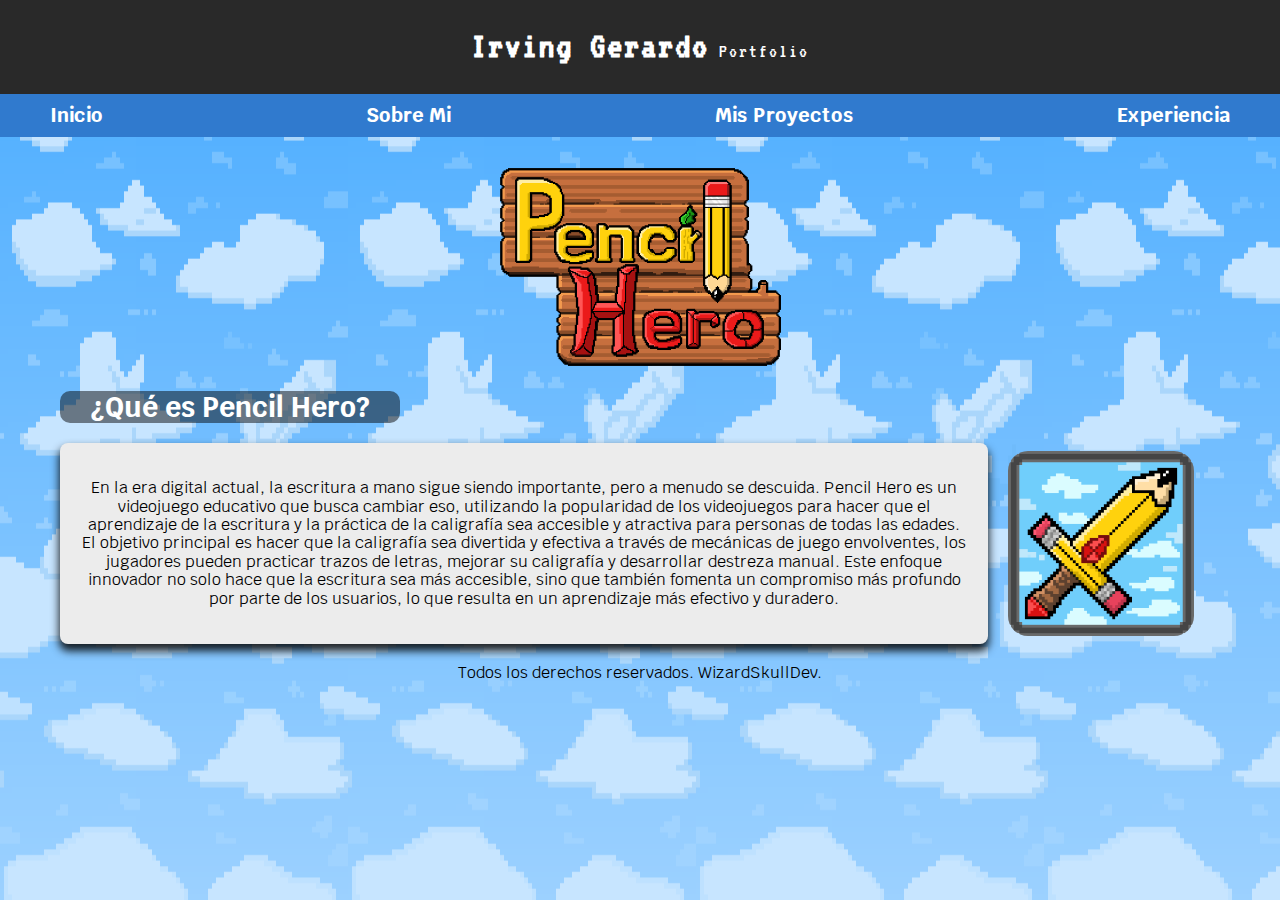
==== PencilHero.html @ fbec5e21 "muchas más caracteristicas agregadas" ====
<!DOCTYPE html><!-- que html estamos usando, en este caso es la ultima version-->
<html lang="es"><!-- lenguaje-->
<head>
    <meta charset="UTF-8"><!-- es el encoding del texto-->
    <meta name="viewport" content="width=device-width, initial-scale=1.0"><!-- información del navegador -->
    <title>WizardSkullDev</title><!-- aparece en la pestaña del navegador, es bastante util para el SEO -->

    <link rel="icon" href="images/Wizard icon.ico">
    <link rel="preload" href="css/normalize.css" as="style">
    <link rel="stylesheet" href="css/normalize.css">

<!--<link rel="preload" href="css/SobreMi-style.css" as="style">
    <link rel="stylesheet" href="css/SobreMi-style.css"> -->

    <link rel="preload" href="css/styles.css" as="style">
    <link rel="stylesheet" href="css/styles.css">

    <link rel="preconnect" href="https://fonts.googleapis.com">
    <link rel="preconnect" href="https://fonts.gstatic.com" crossorigin>
    <link href="https://fonts.googleapis.com/css2?family=Krub:wght@400;700&family=VT323&display=swap" rel="stylesheet">
    
</head>

<body class="pencilBackground">
    <header>
        <h1 class="titulo">Irving Gerardo<span> Portfolio</span></h1>
    </header>

    <div class="nav-bg">
        <nav class="navegacion_principal contenedor">
            <a href="index.html">Inicio</a>
            <a href="sobremi.html">Sobre Mi</a>
            <a onclick="window.location.href='sobremi.html#proyectos'">Mis Proyectos</a>
            <a href="#">Experiencia</a>
        </nav>
    </div>

    <main>     


        <!--Sobre Mi-->
        <section class="seccion-pencil">

            <img class="projectlogo" src="images/Pencil_Hero_Title.png" alt="pencil hero logo">

            <div class="section_title-pencil">
                <h2> ¿Qué es Pencil Hero? </h2>
            </div>
            
            <div class="two_columns">
                <div class="contenedor boxstyle">
                    <p>
                        En la era digital actual, la escritura a mano sigue siendo importante, pero a menudo se descuida. Pencil Hero es un videojuego educativo que busca cambiar eso, utilizando la popularidad de los videojuegos para hacer que el aprendizaje de la escritura y la práctica de la caligrafía sea accesible y atractiva para personas de todas las edades. El objetivo principal es hacer que la caligrafía sea divertida y efectiva a través de mecánicas de juego envolventes, los jugadores pueden practicar trazos de letras, mejorar su caligrafía y desarrollar destreza manual. Este enfoque innovador no solo hace que la escritura sea más accesible, sino que también fomenta un compromiso más profundo por parte de los usuarios, lo que resulta en un aprendizaje más efectivo y duradero.
                    </p>
                </div>
                <img src="images/Icon.png">

            </div>
            
        </section>
    </main>  

    <footer class="footer">
        <p>Todos los derechos reservados. WizardSkullDev.</p>
    </footer>
    
</body>
</html>
---- css/SobreMi-style.css ----
:root{ /*sirve para guardar "variables" como paletas de colores o medidas*/
    --negro: hsl(0, 0%, 16%);
    --negroclaro: hsl(0, 0%, 37%);
    --azulgervi: rgb(48, 122, 206);
    --blanco: #FFFFFF;
    --amarillo:  rgb(235, 177, 53);
    --naranja: rgb(241, 171, 39);
    --krub: "Krub", sans-serif;
    --pixelart_font: "VT323", monospace;
}
*, *:before, *:after {/*Boxmodel pt.2*/
    box-sizing: inherit;
}

.krub-bold {
    font-family: "Krub", sans-serif;
    font-weight: 700;
    font-style: normal;
}
.krub-regular {
    font-family: "Krub", sans-serif;
    font-weight: 400;
    font-style: normal;
}
.vt323-regular {
    font-family: "VT323", monospace;
    font-weight: 400;
    font-style: normal;
}

h1{
    font-size: 4rem;
    font-family: var(--pixelart_font);
    font-weight: nor;
}

h2 {
    font-family: "Krub", sans-serif;
    font-weight: 700;
    font-style: normal;
    font-size: 4rem;
    margin-bottom: 1.5rem;
}
.hero{
    width: 30rem;
    text-align: center;
    margin: 0 auto;
}
p{
    font-family: "Krub", sans-serif;
    font-weight: 400;
    font-style: normal;
}

html{
    font-size: 62.5%;/*esta medida en especifico sirve para usar rems más facilmente con respecto a pixeles*/
    box-sizing: border-box; /* box model, nos evita el problema de sumar paddings y margins*/
    background-color: var(--negro);
    color: #FFFFFF;
}

.linea {
    display: flex;
    flex-direction: column;
    align-items: center;

}
.linea p {
    margin-top: 2rem;
    font-size: 1.8rem;
    width: 30rem;
    margin-left: 0rem;
    text-align: justify;
}
.imagen {
    width: 30rem;
    height: 30rem;
    border-radius: 3rem;
}

@media (min-width: 728px) {
    .linea {
        display: flex;
        flex-direction: row;
        justify-content: left;
        margin-left: 2rem;
        align-items: flex-start;   
    }
    .linea p {
        width: 38rem;
        margin-top: 0rem;
        font-size: 1.8rem;
        margin-left: 2rem;
    }
    .hero{
        text-align: left;
        margin-left: 8rem;
        width: 100%;
    }
}
---- css/SobreMi-style.css ----
:root{ /*sirve para guardar "variables" como paletas de colores o medidas*/
    --negro: hsl(0, 0%, 16%);
    --negroclaro: hsl(0, 0%, 37%);
    --azulgervi: rgb(48, 122, 206);
    --blanco: #FFFFFF;
    --amarillo:  rgb(235, 177, 53);
    --naranja: rgb(241, 171, 39);
    --krub: "Krub", sans-serif;
    --pixelart_font: "VT323", monospace;
}
*, *:before, *:after {/*Boxmodel pt.2*/
    box-sizing: inherit;
}

.krub-bold {
    font-family: "Krub", sans-serif;
    font-weight: 700;
    font-style: normal;
}
.krub-regular {
    font-family: "Krub", sans-serif;
    font-weight: 400;
    font-style: normal;
}
.vt323-regular {
    font-family: "VT323", monospace;
    font-weight: 400;
    font-style: normal;
}

h1{
    font-size: 4rem;
    font-family: var(--pixelart_font);
    font-weight: nor;
}

h2 {
    font-family: "Krub", sans-serif;
    font-weight: 700;
    font-style: normal;
    font-size: 4rem;
    margin-bottom: 1.5rem;
}
.hero{
    width: 30rem;
    text-align: center;
    margin: 0 auto;
}
p{
    font-family: "Krub", sans-serif;
    font-weight: 400;
    font-style: normal;
}

html{
    font-size: 62.5%;/*esta medida en especifico sirve para usar rems más facilmente con respecto a pixeles*/
    box-sizing: border-box; /* box model, nos evita el problema de sumar paddings y margins*/
    background-color: var(--negro);
    color: #FFFFFF;
}

.linea {
    display: flex;
    flex-direction: column;
    align-items: center;

}
.linea p {
    margin-top: 2rem;
    font-size: 1.8rem;
    width: 30rem;
    margin-left: 0rem;
    text-align: justify;
}
.imagen {
    width: 30rem;
    height: 30rem;
    border-radius: 3rem;
}

@media (min-width: 728px) {
    .linea {
        display: flex;
        flex-direction: row;
        justify-content: left;
        margin-left: 2rem;
        align-items: flex-start;   
    }
    .linea p {
        width: 38rem;
        margin-top: 0rem;
        font-size: 1.8rem;
        margin-left: 2rem;
    }
    .hero{
        text-align: left;
        margin-left: 8rem;
        width: 100%;
    }
}
---- css/styles.css ----
:root{ /*sirve para guardar "variables" como paletas de colores o medidas*/
    --negro: hsl(0, 0%, 16%);
    --negroclaro: hsl(0, 0%, 37%);
    --azulgervi: rgb(48, 122, 206);
    --blanco: #FFFFFF;
    --amarillo:  rgb(235, 177, 53);
    --naranja: rgb(241, 171, 39);
}

/* Fuentes */
.krub-bold {
    font-family: "Krub", sans-serif;
    font-weight: 700;
    font-style: normal;
}
.krub-regular {
    font-family: "Krub", sans-serif;
    font-weight: 400;
    font-style: normal;
}
.vt323-regular {
    font-family: "VT323", monospace;
    font-weight: 400;
    font-style: normal;
}

/* Globales */
html{
    font-size: 62.5%;/*esta medida en especifico sirve para usar rems más facilmente con respecto a pixeles*/
    box-sizing: border-box; /* box model, nos evita el problema de sumar paddings y margins*/
    /*scroll-snap-type: y mandatory;*/
}

/*### Scroll Snap ###
    .servicios, .navegacion_principal{
        scroll-snap-align: center;
        scroll-snap-stop: always;
    }*/

*, *:before, *:after {/*Boxmodel pt.2*/
    box-sizing: inherit;
}

body{
    font-size: 16px; /*1rem = 10px*/
    font-family: "Krub", sans-serif;
    /*background-image: linear-gradient(to bottom, var(--negro) 40%, var(--negroclaro) 100%);/*aplicar un gradiente de color*/
    background: var(--negro);
    background-repeat: no-repeat;
    background-size: cover;
}

.pencilBackground {
    margin: 0;
    background-image: url(../images/pencilback.png) ;
    background-repeat: repeat-x;
    background-size:348px 100%;
    background-attachment: fixed;
}

.contenedor {
    max-width: 120rem;
    margin: 0 auto;/*centra el elemento*/
}

/* design systems */
/* tipografía */
h1 {
    font-size: 3.8rem;
}
h2 {
    font-size: 2.8rem;
    margin-top: 0;
    margin-bottom: 0px;
}
h3 {
    font-size: 1.8rem;
}
h1,h2,h3 {
    text-align: center;
}

a:hover{
    cursor: pointer;
}

header{
    background-color: var(--negro);
    padding: 2.5rem;
}
header h1{
    margin: 0;
}

.boxstyle { /*<main>*/
    background-color: #ececec;
    /*sombra*/
    -webkit-box-shadow: 0px 6px 8px 1px rgba(0,0,0,0.85);
    -moz-box-shadow: 0px 6px 8px 1px rgba(0,0,0,0.85);
    box-shadow: 0px 6px 8px 1px rgba(0,0,0,0.85);
    /*borde redondeado*/
    border-radius: .8rem;
    /*Box Model*/
    padding: 2rem;
    margin-bottom: 2rem;
}

/* Titulos */
.titulo {
    font-family: "VT323", monospace;
    font-weight: bold;
    letter-spacing: .2rem;
    color: #FFFFFF;
}

.titulo span {
    font-size: 2rem;
    font-weight: normal;
    text-align: justify;
}

.boton {
    background-color: var(--azulgervi);
    color: var(--blanco);
    padding: 1rem 3rem;
    margin-top: 1rem;
    font-size: 2rem;
    text-decoration: none;
    text-transform: uppercase;
    font-weight: bold;
    border-radius: .5rem;
    width: 90%;
    text-align: center;
    border: none;
}
@media (min-width: 768px) {/*Media Queries "mq" (mientras la pantalla no sea menor) */
    .boton {
        width: auto;
    }
    
}
.boton:hover{
    background-color: var(--amarillo);
    color: var(--negro);
    cursor: pointer;
}
/*Utilidades*/
.w-sm-100{
    width: 100%;
}
@media (min-width: 768px) {
    .w-sm-100 {
        width: auto;
    }
}
.alinear-derecha{
    justify-content: flex-end;
}
.flex{
    display: flex;
}

/* Navegación */
.nav-bg{
    background-color: var(--azulgervi);
    margin-bottom: 3rem;
}

.navegacion_principal{
    display: flex; /*Activación del flex*/
    flex-direction: column;/*los elementos hijos los ordena en columnas*/
    align-items: center;/*mueve al centro los elementos*/
}
@media (min-width: 768px) {
    .navegacion_principal{
        flex-direction: row;/*cambia el orden de los elementos a filas*/
        justify-content: space-between;/*alinea los elementos verticalmente*/
    }
}

.navegacion_principal a {
    padding: 1rem;
    color: var(--blanco);/*aplicación de las variables del root:*/
    text-decoration: none;/*quita el subrayado de los enlaces*/
    font-size: 2rem;
    font-weight: 700;/*negritas*/
}

.navegacion_principal a:hover{/*cuando el cursor está encima del elemento*/
    background-color: var(--amarillo);
    color: var(--negro);
}

/* HERO */
.hero {
    background-image: url(../images/forest.png); /** el "../" indica regresar al directorio anterior **/
    background-repeat: no-repeat;/*evita que se repita la imagen de fondo*/
    background-size: cover;/*hace que la imagen cubra todo el espacio*/
    height: 450px;
    position: relative;/*posición como objeto padre para que el objeto hijo tenga una pos. absoluta*/
    margin-bottom: 2rem;
}

.welcome {
    max-width: 90rem;
}
.welcome a{
    text-decoration: none;
    color: blue;
    font-weight: bold;
}

.contenido-hero {
    position: absolute;/*permite que se modifique la posicion del elemento de forma absoluta con respecto al espacio padre*/
    background-color: rgba(0, 0, 0, 0.438);/**anterior forma de hacerlo**/
    background-color: rgb(0 0 0 / 48%); /** nueva forma mas corta de transparencias **/
    width: 100%;
    height: 100%;

    display: flex;/**vv permite centrar tanto vertical como horizontalmente elementos vv**/
    flex-direction: column;
    align-items: center;
    justify-content: center;/*Alineación vertical*/
}

.contenido-hero h2, /**seleccionar dos elementos dentro de un elemento con cierta etiqueta**/
.contenido-hero p {
    color: var(--blanco);
}

.contenido-hero h2{
    font-size: 6rem;
    text-align: left;
}

.contenido-hero .ubicacion{
    padding: 1px;
    display: flex;
    align-items: center;
}

/*Servicios*/
.servicio {
    display: flex;
    flex-direction: column;
    align-items: center;
}
.servicio h3 {
    color: var(--azulgervi);
    font-weight: bold;
}
.servicio p {
    line-height: 2;/*Interlineado*/
    text-align: center;
    margin-bottom: 1rem;
}

.servicio .iconos {
    height: 10rem;
    width: 10rem;
    background-color: var(--amarillo);
    border-radius: 30%; /*crea un circulo*/
    display: flex;
    justify-content: center;
    align-items: center;
}
@media (min-width: 768px) {
    .servicios {
        display: grid;/*activar el grid*/
        grid-template-columns: 33.3% 33.3% 33.3%;
        grid-template-columns: 1fr 1fr 1fr;/*manera simplificada donde 1fr es una fraccion del 100%*/
        grid-template-columns: repeat(4, 1fr);/*aun más simplificado donde se repite 3 veces "1fr"*/
        column-gap: 1rem;/*crear separacion entre los elementos*/ 
        
    } 
    .servicio p{
        text-align: left;
    }
}
/*Contacto*/
.redes {
    display: grid;/*activar el grid*/
    grid-template-columns: repeat(4, 1fr);/*aun más simplificado donde se repite 3 veces "1fr"*/
    column-gap: 1rem;/*crear separacion entre los elementos*/ 
        
}
.red{
    display: flex;
    justify-content: center;
    align-items: center;
}
.linkstyle {
    text-decoration: none;
    color: var(--azulgervi);
    text-align: center;
}
.red p {
    margin:0;
    font-weight: bold;
}

.footer {
    text-align: center;
}

/*########### SOBRE MÍ ###########*/
.seccion {
    max-width: 100rem;
    margin: 0 auto;/*centra el elemento*/
}
.seccion h2{
    color: var(--blanco);
    font-family: "Krub", sans-serif;
    font-weight: bold;
    font-size: 4rem;
    margin-top: 4rem;
    margin-bottom: 1.5rem;
    text-align: left;
}
.linea {
    display: flex;
    flex-direction: column;
    align-items: center;
}
.linea-centrada {
    display: flex;
    flex-direction: row;/*cambia el orden de los elementos a filas*/
    justify-content:space-evenly;/*alinea los elementos verticalmente*/
}
.linea-centrada_elemento{
    text-align: center;
}
.linea-centrada_elemento img{
    height: 5rem;
}

.linea p {
    margin-top: 2rem;
    font-size: 1.8rem;
    max-width: 70rem;
    margin-left: 0rem;
    text-align: justify;
}
.linea_imagen {
    /*width: 30rem;*/
    height: 30rem;
    border-radius: 3rem;
}

/*Cuando el ancho de la pantalla es mallor a 728 px*/
@media (min-width: 728px) {
    .linea {
        display: flex;
        flex-direction: row;
        justify-content: left;
        align-items: flex-start;   
    }
    .linea p {
        max-width: 80rem;
        margin-top: 0rem;
        font-size: 1.8rem;
        margin-left: 2rem;
    }
    .threecolumns{
        display: grid;
        grid-template-columns: repeat(3, 1fr);
        justify-content: center;
    }

}
.column p{
    text-align: center;
}

.linea_imagen-PencilHero {
    height: 20rem;
}

/*########## PENCIL HERO #############*/

.two_columns {
    display: grid;
    grid-template-columns: 80% 20%;
    column-gap: 2rem;
    margin: 2rem;
}
.two_columns img{
    border-radius: 2rem;
    max-width: 80%;
    margin: auto 0;
}
.two_columns .boxstyle {
    margin-bottom: 0;
}

.seccion-pencil {
    max-width: 120rem;
    margin: 0 auto;/*centra el elemento*/
    text-align: center;
}

.section_title-pencil {
    background-color: rgb(0 0 0 / 48%);
    border-radius: 1rem;
    width: 34rem;
    color: white;
    margin-left: 2rem;
}

.section_title-pencil h2{
    text-align: center;
    margin-bottom: 1rem;
}

.projectlogo {
    height: 20rem;
    margin-bottom: 2rem;
}



/*
.servicio .iconos svg{
    scale: 2;
}*/
/*###manera larga pero facil de hacer un grid ###
    grid-template-columns: 300px 300px;
    grid-template-rows: 200px 800px;
    
#### manera corta de hacer el grid ###
    grid: 200px 800px / 300px 300px;*/
---- css/styles.css ----
:root{ /*sirve para guardar "variables" como paletas de colores o medidas*/
    --negro: hsl(0, 0%, 16%);
    --negroclaro: hsl(0, 0%, 37%);
    --azulgervi: rgb(48, 122, 206);
    --blanco: #FFFFFF;
    --amarillo:  rgb(235, 177, 53);
    --naranja: rgb(241, 171, 39);
}

/* Fuentes */
.krub-bold {
    font-family: "Krub", sans-serif;
    font-weight: 700;
    font-style: normal;
}
.krub-regular {
    font-family: "Krub", sans-serif;
    font-weight: 400;
    font-style: normal;
}
.vt323-regular {
    font-family: "VT323", monospace;
    font-weight: 400;
    font-style: normal;
}

/* Globales */
html{
    font-size: 62.5%;/*esta medida en especifico sirve para usar rems más facilmente con respecto a pixeles*/
    box-sizing: border-box; /* box model, nos evita el problema de sumar paddings y margins*/
    /*scroll-snap-type: y mandatory;*/
}

/*### Scroll Snap ###
    .servicios, .navegacion_principal{
        scroll-snap-align: center;
        scroll-snap-stop: always;
    }*/

*, *:before, *:after {/*Boxmodel pt.2*/
    box-sizing: inherit;
}

body{
    font-size: 16px; /*1rem = 10px*/
    font-family: "Krub", sans-serif;
    /*background-image: linear-gradient(to bottom, var(--negro) 40%, var(--negroclaro) 100%);/*aplicar un gradiente de color*/
    background: var(--negro);
    background-repeat: no-repeat;
    background-size: cover;
}

.pencilBackground {
    margin: 0;
    background-image: url(../images/pencilback.png) ;
    background-repeat: repeat-x;
    background-size:348px 100%;
    background-attachment: fixed;
}

.contenedor {
    max-width: 120rem;
    margin: 0 auto;/*centra el elemento*/
}

/* design systems */
/* tipografía */
h1 {
    font-size: 3.8rem;
}
h2 {
    font-size: 2.8rem;
    margin-top: 0;
    margin-bottom: 0px;
}
h3 {
    font-size: 1.8rem;
}
h1,h2,h3 {
    text-align: center;
}

a:hover{
    cursor: pointer;
}

header{
    background-color: var(--negro);
    padding: 2.5rem;
}
header h1{
    margin: 0;
}

.boxstyle { /*<main>*/
    background-color: #ececec;
    /*sombra*/
    -webkit-box-shadow: 0px 6px 8px 1px rgba(0,0,0,0.85);
    -moz-box-shadow: 0px 6px 8px 1px rgba(0,0,0,0.85);
    box-shadow: 0px 6px 8px 1px rgba(0,0,0,0.85);
    /*borde redondeado*/
    border-radius: .8rem;
    /*Box Model*/
    padding: 2rem;
    margin-bottom: 2rem;
}

/* Titulos */
.titulo {
    font-family: "VT323", monospace;
    font-weight: bold;
    letter-spacing: .2rem;
    color: #FFFFFF;
}

.titulo span {
    font-size: 2rem;
    font-weight: normal;
    text-align: justify;
}

.boton {
    background-color: var(--azulgervi);
    color: var(--blanco);
    padding: 1rem 3rem;
    margin-top: 1rem;
    font-size: 2rem;
    text-decoration: none;
    text-transform: uppercase;
    font-weight: bold;
    border-radius: .5rem;
    width: 90%;
    text-align: center;
    border: none;
}
@media (min-width: 768px) {/*Media Queries "mq" (mientras la pantalla no sea menor) */
    .boton {
        width: auto;
    }
    
}
.boton:hover{
    background-color: var(--amarillo);
    color: var(--negro);
    cursor: pointer;
}
/*Utilidades*/
.w-sm-100{
    width: 100%;
}
@media (min-width: 768px) {
    .w-sm-100 {
        width: auto;
    }
}
.alinear-derecha{
    justify-content: flex-end;
}
.flex{
    display: flex;
}

/* Navegación */
.nav-bg{
    background-color: var(--azulgervi);
    margin-bottom: 3rem;
}

.navegacion_principal{
    display: flex; /*Activación del flex*/
    flex-direction: column;/*los elementos hijos los ordena en columnas*/
    align-items: center;/*mueve al centro los elementos*/
}
@media (min-width: 768px) {
    .navegacion_principal{
        flex-direction: row;/*cambia el orden de los elementos a filas*/
        justify-content: space-between;/*alinea los elementos verticalmente*/
    }
}

.navegacion_principal a {
    padding: 1rem;
    color: var(--blanco);/*aplicación de las variables del root:*/
    text-decoration: none;/*quita el subrayado de los enlaces*/
    font-size: 2rem;
    font-weight: 700;/*negritas*/
}

.navegacion_principal a:hover{/*cuando el cursor está encima del elemento*/
    background-color: var(--amarillo);
    color: var(--negro);
}

/* HERO */
.hero {
    background-image: url(../images/forest.png); /** el "../" indica regresar al directorio anterior **/
    background-repeat: no-repeat;/*evita que se repita la imagen de fondo*/
    background-size: cover;/*hace que la imagen cubra todo el espacio*/
    height: 450px;
    position: relative;/*posición como objeto padre para que el objeto hijo tenga una pos. absoluta*/
    margin-bottom: 2rem;
}

.welcome {
    max-width: 90rem;
}
.welcome a{
    text-decoration: none;
    color: blue;
    font-weight: bold;
}

.contenido-hero {
    position: absolute;/*permite que se modifique la posicion del elemento de forma absoluta con respecto al espacio padre*/
    background-color: rgba(0, 0, 0, 0.438);/**anterior forma de hacerlo**/
    background-color: rgb(0 0 0 / 48%); /** nueva forma mas corta de transparencias **/
    width: 100%;
    height: 100%;

    display: flex;/**vv permite centrar tanto vertical como horizontalmente elementos vv**/
    flex-direction: column;
    align-items: center;
    justify-content: center;/*Alineación vertical*/
}

.contenido-hero h2, /**seleccionar dos elementos dentro de un elemento con cierta etiqueta**/
.contenido-hero p {
    color: var(--blanco);
}

.contenido-hero h2{
    font-size: 6rem;
    text-align: left;
}

.contenido-hero .ubicacion{
    padding: 1px;
    display: flex;
    align-items: center;
}

/*Servicios*/
.servicio {
    display: flex;
    flex-direction: column;
    align-items: center;
}
.servicio h3 {
    color: var(--azulgervi);
    font-weight: bold;
}
.servicio p {
    line-height: 2;/*Interlineado*/
    text-align: center;
    margin-bottom: 1rem;
}

.servicio .iconos {
    height: 10rem;
    width: 10rem;
    background-color: var(--amarillo);
    border-radius: 30%; /*crea un circulo*/
    display: flex;
    justify-content: center;
    align-items: center;
}
@media (min-width: 768px) {
    .servicios {
        display: grid;/*activar el grid*/
        grid-template-columns: 33.3% 33.3% 33.3%;
        grid-template-columns: 1fr 1fr 1fr;/*manera simplificada donde 1fr es una fraccion del 100%*/
        grid-template-columns: repeat(4, 1fr);/*aun más simplificado donde se repite 3 veces "1fr"*/
        column-gap: 1rem;/*crear separacion entre los elementos*/ 
        
    } 
    .servicio p{
        text-align: left;
    }
}
/*Contacto*/
.redes {
    display: grid;/*activar el grid*/
    grid-template-columns: repeat(4, 1fr);/*aun más simplificado donde se repite 3 veces "1fr"*/
    column-gap: 1rem;/*crear separacion entre los elementos*/ 
        
}
.red{
    display: flex;
    justify-content: center;
    align-items: center;
}
.linkstyle {
    text-decoration: none;
    color: var(--azulgervi);
    text-align: center;
}
.red p {
    margin:0;
    font-weight: bold;
}

.footer {
    text-align: center;
}

/*########### SOBRE MÍ ###########*/
.seccion {
    max-width: 100rem;
    margin: 0 auto;/*centra el elemento*/
}
.seccion h2{
    color: var(--blanco);
    font-family: "Krub", sans-serif;
    font-weight: bold;
    font-size: 4rem;
    margin-top: 4rem;
    margin-bottom: 1.5rem;
    text-align: left;
}
.linea {
    display: flex;
    flex-direction: column;
    align-items: center;
}
.linea-centrada {
    display: flex;
    flex-direction: row;/*cambia el orden de los elementos a filas*/
    justify-content:space-evenly;/*alinea los elementos verticalmente*/
}
.linea-centrada_elemento{
    text-align: center;
}
.linea-centrada_elemento img{
    height: 5rem;
}

.linea p {
    margin-top: 2rem;
    font-size: 1.8rem;
    max-width: 70rem;
    margin-left: 0rem;
    text-align: justify;
}
.linea_imagen {
    /*width: 30rem;*/
    height: 30rem;
    border-radius: 3rem;
}

/*Cuando el ancho de la pantalla es mallor a 728 px*/
@media (min-width: 728px) {
    .linea {
        display: flex;
        flex-direction: row;
        justify-content: left;
        align-items: flex-start;   
    }
    .linea p {
        max-width: 80rem;
        margin-top: 0rem;
        font-size: 1.8rem;
        margin-left: 2rem;
    }
    .threecolumns{
        display: grid;
        grid-template-columns: repeat(3, 1fr);
        justify-content: center;
    }

}
.column p{
    text-align: center;
}

.linea_imagen-PencilHero {
    height: 20rem;
}

/*########## PENCIL HERO #############*/

.two_columns {
    display: grid;
    grid-template-columns: 80% 20%;
    column-gap: 2rem;
    margin: 2rem;
}
.two_columns img{
    border-radius: 2rem;
    max-width: 80%;
    margin: auto 0;
}
.two_columns .boxstyle {
    margin-bottom: 0;
}

.seccion-pencil {
    max-width: 120rem;
    margin: 0 auto;/*centra el elemento*/
    text-align: center;
}

.section_title-pencil {
    background-color: rgb(0 0 0 / 48%);
    border-radius: 1rem;
    width: 34rem;
    color: white;
    margin-left: 2rem;
}

.section_title-pencil h2{
    text-align: center;
    margin-bottom: 1rem;
}

.projectlogo {
    height: 20rem;
    margin-bottom: 2rem;
}



/*
.servicio .iconos svg{
    scale: 2;
}*/
/*###manera larga pero facil de hacer un grid ###
    grid-template-columns: 300px 300px;
    grid-template-rows: 200px 800px;
    
#### manera corta de hacer el grid ###
    grid: 200px 800px / 300px 300px;*/
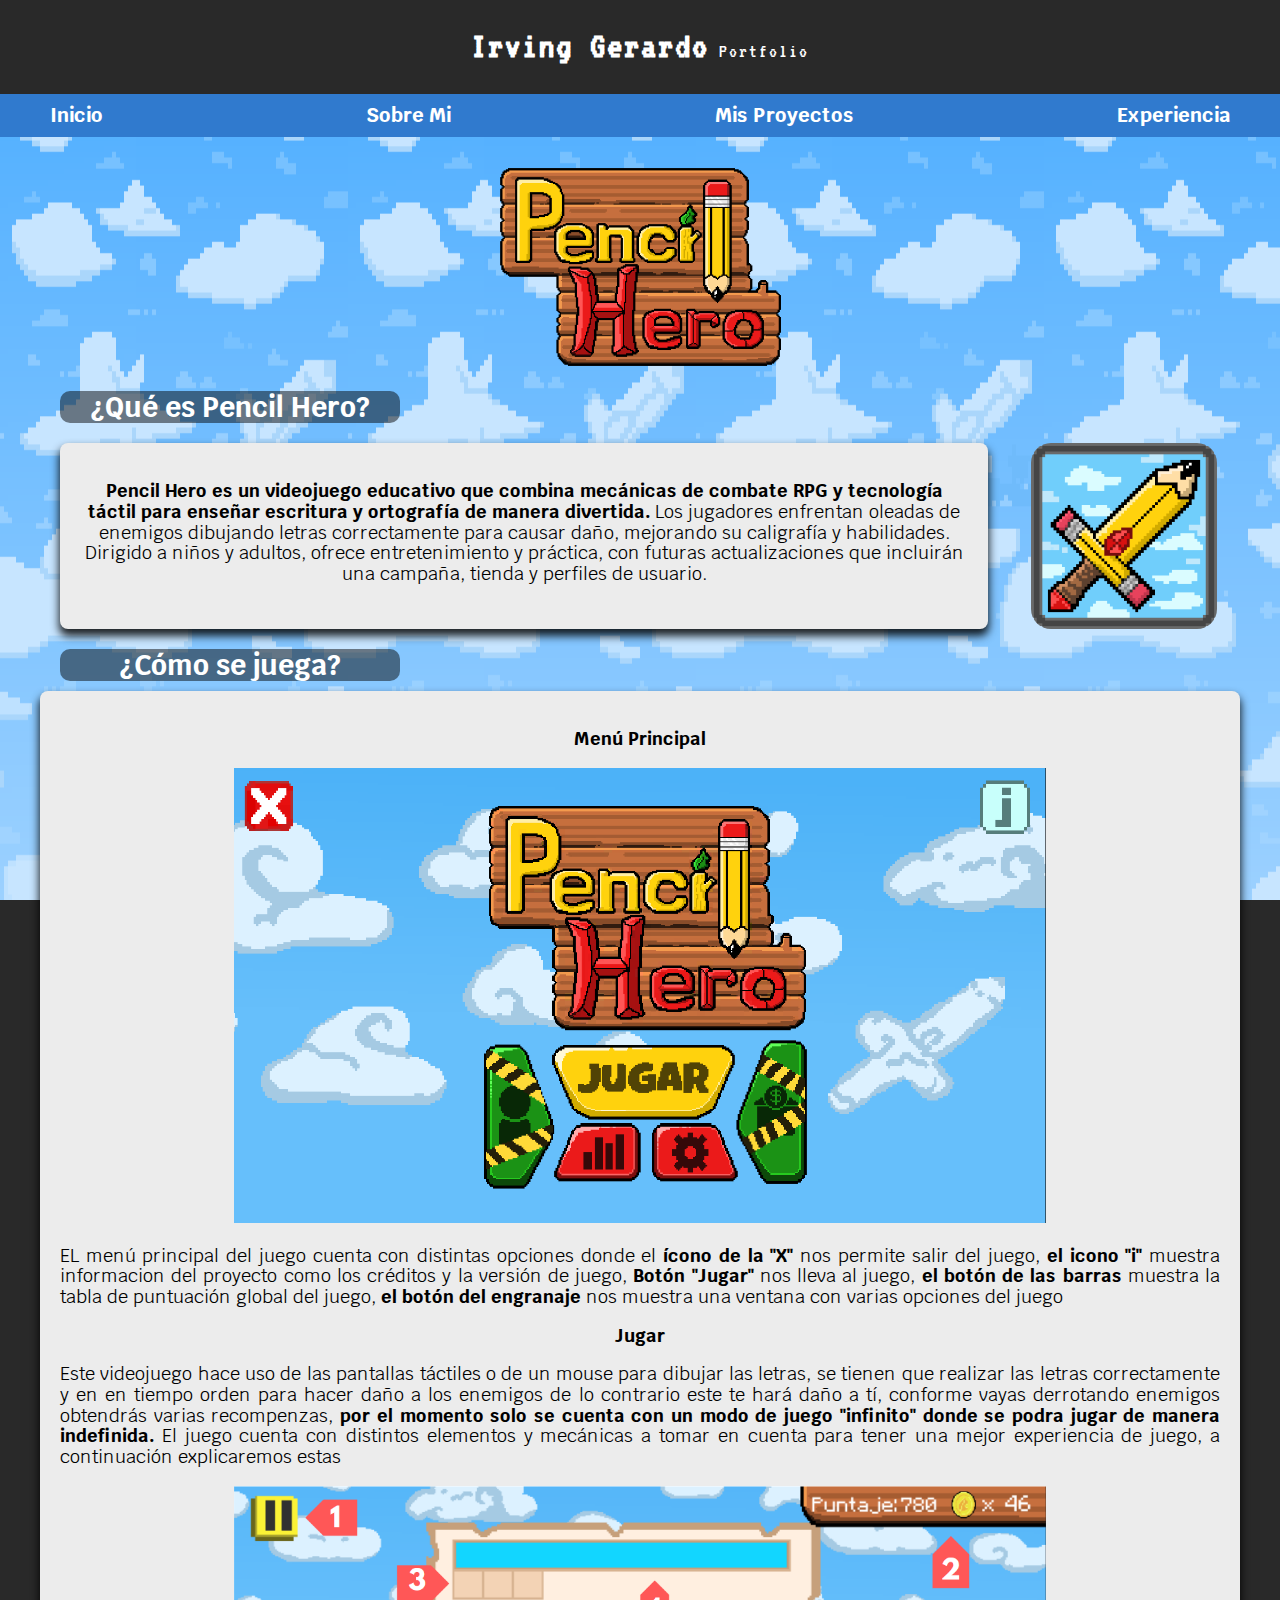
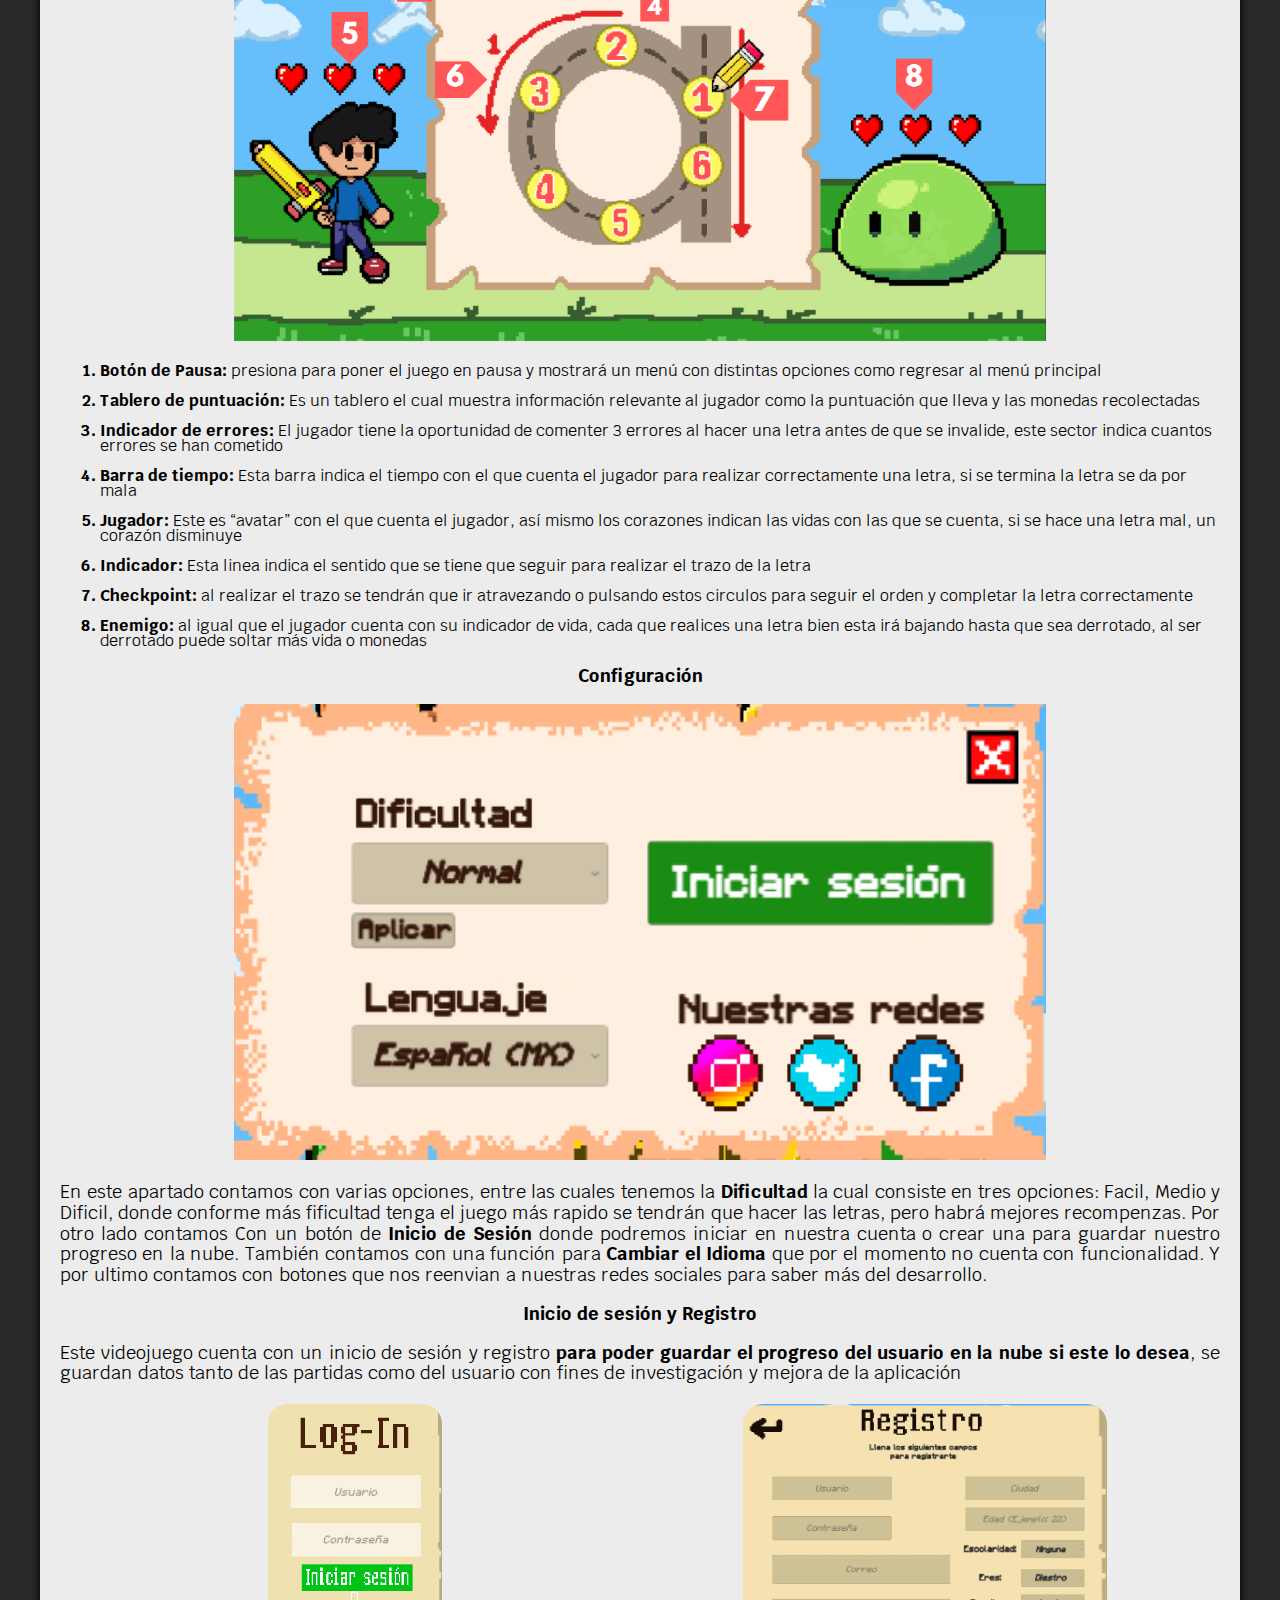
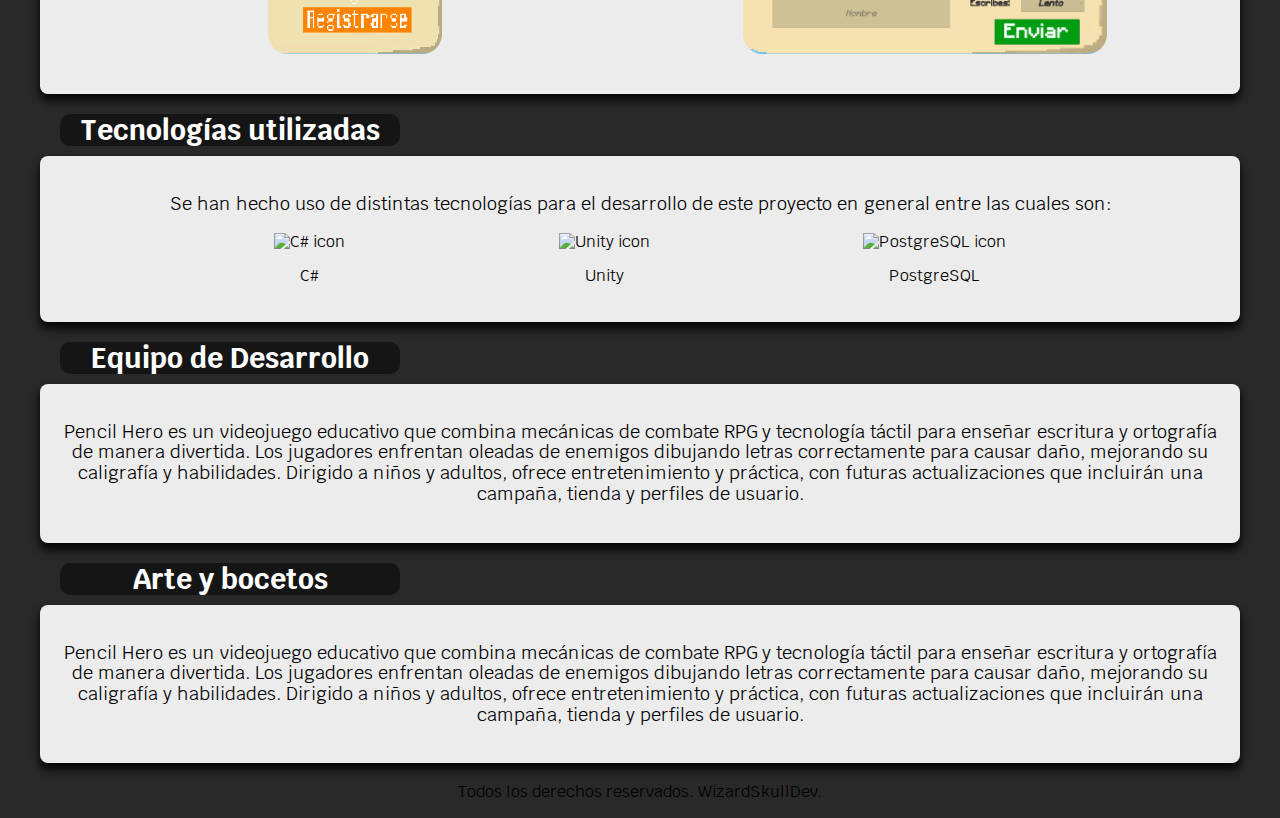
==== commit a0d2e5ab: "Varios cambios" ====
--- a/PencilHero.html
+++ b/PencilHero.html
@@ -47,15 +47,122 @@
                 <h2> ¿Qué es Pencil Hero? </h2>
             </div>
             
-            <div class="two_columns">
+            <div class="two_columns c80-20">
                 <div class="contenedor boxstyle">
-                    <p>
-                        En la era digital actual, la escritura a mano sigue siendo importante, pero a menudo se descuida. Pencil Hero es un videojuego educativo que busca cambiar eso, utilizando la popularidad de los videojuegos para hacer que el aprendizaje de la escritura y la práctica de la caligrafía sea accesible y atractiva para personas de todas las edades. El objetivo principal es hacer que la caligrafía sea divertida y efectiva a través de mecánicas de juego envolventes, los jugadores pueden practicar trazos de letras, mejorar su caligrafía y desarrollar destreza manual. Este enfoque innovador no solo hace que la escritura sea más accesible, sino que también fomenta un compromiso más profundo por parte de los usuarios, lo que resulta en un aprendizaje más efectivo y duradero.
+                    <p style="font-size: 1.8rem;">
+                        <b>Pencil Hero es un videojuego educativo que combina mecánicas de combate RPG y tecnología táctil para enseñar escritura y ortografía de manera divertida.</b> Los jugadores enfrentan oleadas de enemigos dibujando letras correctamente para causar daño, mejorando su caligrafía y habilidades. Dirigido a niños y adultos, ofrece entretenimiento y práctica, con futuras actualizaciones que incluirán una campaña, tienda y perfiles de usuario.
                     </p>
                 </div>
                 <img src="images/Icon.png">
+            </div>
+
+            <div class="section_title-pencil">
+                <h2> ¿Cómo se juega? </h2>
+            </div>
+            <div class="contenedor boxstyle">
+                <h3>Menú Principal</h3>
+                <img class="Screenshot" src="images/PencilHero/MainMenu.png" alt="Screenshot Menú Principal">
+                <p class="parrafo-justified">
+                    EL menú principal del juego cuenta con distintas opciones donde el <b>ícono de la "X"</b> nos permite salir del juego, <b>el icono "i"</b> muestra informacion del proyecto como los créditos y la versión de juego, <b>Botón "Jugar"</b> nos lleva al juego, <b>el botón de las barras</b> muestra la tabla de puntuación global del juego, <b>el botón del engranaje</b> nos muestra una ventana con varias opciones del juego
+                </p>
+
+                <h3>Jugar</h3>
+                <p class="parrafo-justified">
+                    Este videojuego hace uso de las pantallas táctiles o de un mouse para dibujar las letras, se tienen que realizar las letras correctamente y en en tiempo orden para hacer daño a los enemigos de lo contrario este te hará daño a tí, conforme vayas derrotando enemigos obtendrás varias recompenzas, <b>por el momento solo se cuenta con un modo de juego "infinito" donde se podra jugar de manera indefinida.</b> El juego cuenta con distintos elementos y mecánicas a tomar en cuenta para tener una mejor experiencia de juego, a continuación explicaremos estas
+                </p>
+                <img class="Screenshot" src="images/PencilHero/Gameplay objects.png" alt="Gameplay del juego">
+                <div class="lista">
+                    <ol >
+                        <li><b>Botón de Pausa:</b> presiona para poner el juego en pausa y mostrará un menú con distintas opciones como regresar al menú principal</li>
+                        <li><b>Tablero de puntuación:</b> Es un tablero el cual muestra información relevante al jugador como la puntuación que lleva y las monedas recolectadas</li>
+                        <li><b>Indicador de errores:</b> El jugador tiene la oportunidad de comenter 3 errores al hacer una letra antes de que se invalide, este sector indica cuantos errores se han cometido</li>
+                        <li><b>Barra de tiempo:</b> Esta barra indica el tiempo con el que cuenta el jugador para realizar correctamente una letra, si se termina la letra se da por mala</li>
+                        <li><b>Jugador:</b> Este es “avatar” con el que cuenta el jugador, así mismo los corazones indican las vidas con las que se cuenta, si se hace una letra mal, un corazón disminuye</li>
+                        <li><b>Indicador:</b> Esta linea indica el sentido que se tiene que seguir para realizar el trazo de la letra</li>
+                        <li><b>Checkpoint:</b> al realizar el trazo se tendrán que ir atravezando o pulsando estos circulos para seguir el orden y completar la letra correctamente</li>
+                        <li><b>Enemigo:</b> al igual que el jugador cuenta con su indicador de vida, cada que realices una letra bien esta irá bajando hasta que sea derrotado, al ser derrotado puede soltar más vida o monedas</li>
+                    </ol>
+                </div>
+
+                <h3>Configuración</h3>
+                <img class="Screenshot" src="images/PencilHero/configuration.png" alt="Configuración">
+                <p class="parrafo-justified">
+                    En este apartado contamos con varias opciones, entre las cuales tenemos la <b>Dificultad</b> la cual consiste en tres opciones: Facil, Medio y Dificil, donde conforme más fificultad tenga el juego más rapido se tendrán que hacer las letras, pero habrá mejores recompenzas. Por otro lado contamos Con un botón de <b>Inicio de Sesión</b> donde podremos iniciar en nuestra cuenta o crear una para guardar nuestro progreso en la nube. También contamos con una función para <b>Cambiar el Idioma</b> que por el momento no cuenta con funcionalidad. Y por ultimo contamos con botones que nos reenvian a nuestras redes sociales para saber más del desarrollo.
+                </p>
+                <h3>Inicio de sesión y Registro</h3>
+                <p class="parrafo-justified">
+                    Este videojuego cuenta con un inicio de sesión y registro<b> para poder guardar el progreso del usuario en la nube si este lo desea</b>, se guardan datos tanto de las partidas como del usuario con fines de investigación y mejora de la aplicación
+                </p>
+                <div class="two_columns c50-50">
+                    <img class="login-register" src="images/PencilHero/Log-In.png" alt="inicio de sesión">
+                    <img class="login-register" src="images/PencilHero/Register.png" alt="Registro">
+                    
+                </div>
 
             </div>
+
+        <!--<section>
+            <div class="section_title-pencil">
+                <h2> ¿Cómo se Desarrolló? </h2>
+            </div>
+            <div class="contenedor boxstyle">
+                <p style="font-size: 1.8rem;">
+                    Pencil Hero es un videojuego educativo que combina mecánicas de combate RPG y tecnología táctil para enseñar escritura y ortografía de manera divertida. Los jugadores enfrentan oleadas de enemigos dibujando letras correctamente para causar daño, mejorando su caligrafía y habilidades. Dirigido a niños y adultos, ofrece entretenimiento y práctica, con futuras actualizaciones que incluirán una campaña, tienda y perfiles de usuario.
+                </p>
+            </div>
+        </section>-->
+
+        <section>
+            <div class="section_title-pencil">
+                <h2> Tecnologías utilizadas </h2>
+            </div>
+            <div class="contenedor boxstyle">
+                <p style="font-size: 1.8rem;">
+                    Se han hecho uso de distintas tecnologías para el desarrollo de este proyecto en general entre las cuales son:
+                </p>
+                <div class="linea-centrada">
+                        <div class="linea-centrada_elemento">
+                            <img src="https://static-00.iconduck.com/assets.00/c-sharp-c-icon-1822x2048-wuf3ijab.png" alt="C# icon">
+                            <p>C#</p>
+                        </div>
+
+                        <div class="linea-centrada_elemento">
+                            <img src="https://cdn-icons-png.freepik.com/512/5969/5969346.png" alt="Unity icon">
+                            <p>Unity</p>
+                        </div>
+
+                        <div class="linea-centrada_elemento">
+                            <img src="https://static-00.iconduck.com/assets.00/postgresql-icon-1987x2048-v2fkmdaw.png" alt="PostgreSQL icon">
+                            <p>PostgreSQL</p>
+                        </div>
+
+                </div>
+            </div>
+        </section>
+
+        <section>
+            <div class="section_title-pencil">
+                <h2> Equipo de Desarrollo </h2>
+            </div>
+            <div class="contenedor boxstyle">
+                <p style="font-size: 1.8rem;">
+                    Pencil Hero es un videojuego educativo que combina mecánicas de combate RPG y tecnología táctil para enseñar escritura y ortografía de manera divertida. Los jugadores enfrentan oleadas de enemigos dibujando letras correctamente para causar daño, mejorando su caligrafía y habilidades. Dirigido a niños y adultos, ofrece entretenimiento y práctica, con futuras actualizaciones que incluirán una campaña, tienda y perfiles de usuario.
+                </p>
+            </div>
+        </section>
+
+
+        <section>
+            <div class="section_title-pencil">
+                <h2> Arte y bocetos </h2>
+            </div>
+            <div class="contenedor boxstyle">
+                <p style="font-size: 1.8rem;">
+                    Pencil Hero es un videojuego educativo que combina mecánicas de combate RPG y tecnología táctil para enseñar escritura y ortografía de manera divertida. Los jugadores enfrentan oleadas de enemigos dibujando letras correctamente para causar daño, mejorando su caligrafía y habilidades. Dirigido a niños y adultos, ofrece entretenimiento y práctica, con futuras actualizaciones que incluirán una campaña, tienda y perfiles de usuario.
+                </p>
+            </div>
+        </section>
+
             
         </section>
     </main>  
--- a/css/styles.css
+++ b/css/styles.css
@@ -163,7 +163,6 @@
 /* Navegación */
 .nav-bg{
     background-color: var(--azulgervi);
-    margin-bottom: 3rem;
 }
 
 .navegacion_principal{
@@ -380,10 +379,22 @@
 
 .two_columns {
     display: grid;
-    grid-template-columns: 80% 20%;
     column-gap: 2rem;
     margin: 2rem;
-}
+    justify-items: center;
+}
+.c80-20{
+    grid-template-columns: 80% 20%;
+}
+.c50-50{
+    grid-template-columns: 1fr 1fr;
+}
+.login-register{
+    max-height:25rem;
+    margin: auto 0;
+    justify-content: center;
+}
+
 .two_columns img{
     border-radius: 2rem;
     max-width: 80%;
@@ -413,10 +424,31 @@
 }
 
 .projectlogo {
+    margin-top: 3rem;
     height: 20rem;
     margin-bottom: 2rem;
 }
 
+
+.Screenshot{
+    width: 70%;
+}
+.parrafo-justified{
+    font-size: 1.8rem;
+    text-align: justify;
+}
+.lista{
+    text-align: left;
+    line-height: 3rem;
+}
+.lista ol li {
+    margin-bottom: 1.5rem;
+    line-height: 1.5rem;
+}
+
+.lista ol li::marker {
+    font-weight:bold;
+}
 
 
 /*
--- a/css/styles.css
+++ b/css/styles.css
@@ -163,7 +163,6 @@
 /* Navegación */
 .nav-bg{
     background-color: var(--azulgervi);
-    margin-bottom: 3rem;
 }
 
 .navegacion_principal{
@@ -380,10 +379,22 @@
 
 .two_columns {
     display: grid;
-    grid-template-columns: 80% 20%;
     column-gap: 2rem;
     margin: 2rem;
-}
+    justify-items: center;
+}
+.c80-20{
+    grid-template-columns: 80% 20%;
+}
+.c50-50{
+    grid-template-columns: 1fr 1fr;
+}
+.login-register{
+    max-height:25rem;
+    margin: auto 0;
+    justify-content: center;
+}
+
 .two_columns img{
     border-radius: 2rem;
     max-width: 80%;
@@ -413,10 +424,31 @@
 }
 
 .projectlogo {
+    margin-top: 3rem;
     height: 20rem;
     margin-bottom: 2rem;
 }
 
+
+.Screenshot{
+    width: 70%;
+}
+.parrafo-justified{
+    font-size: 1.8rem;
+    text-align: justify;
+}
+.lista{
+    text-align: left;
+    line-height: 3rem;
+}
+.lista ol li {
+    margin-bottom: 1.5rem;
+    line-height: 1.5rem;
+}
+
+.lista ol li::marker {
+    font-weight:bold;
+}
 
 
 /*
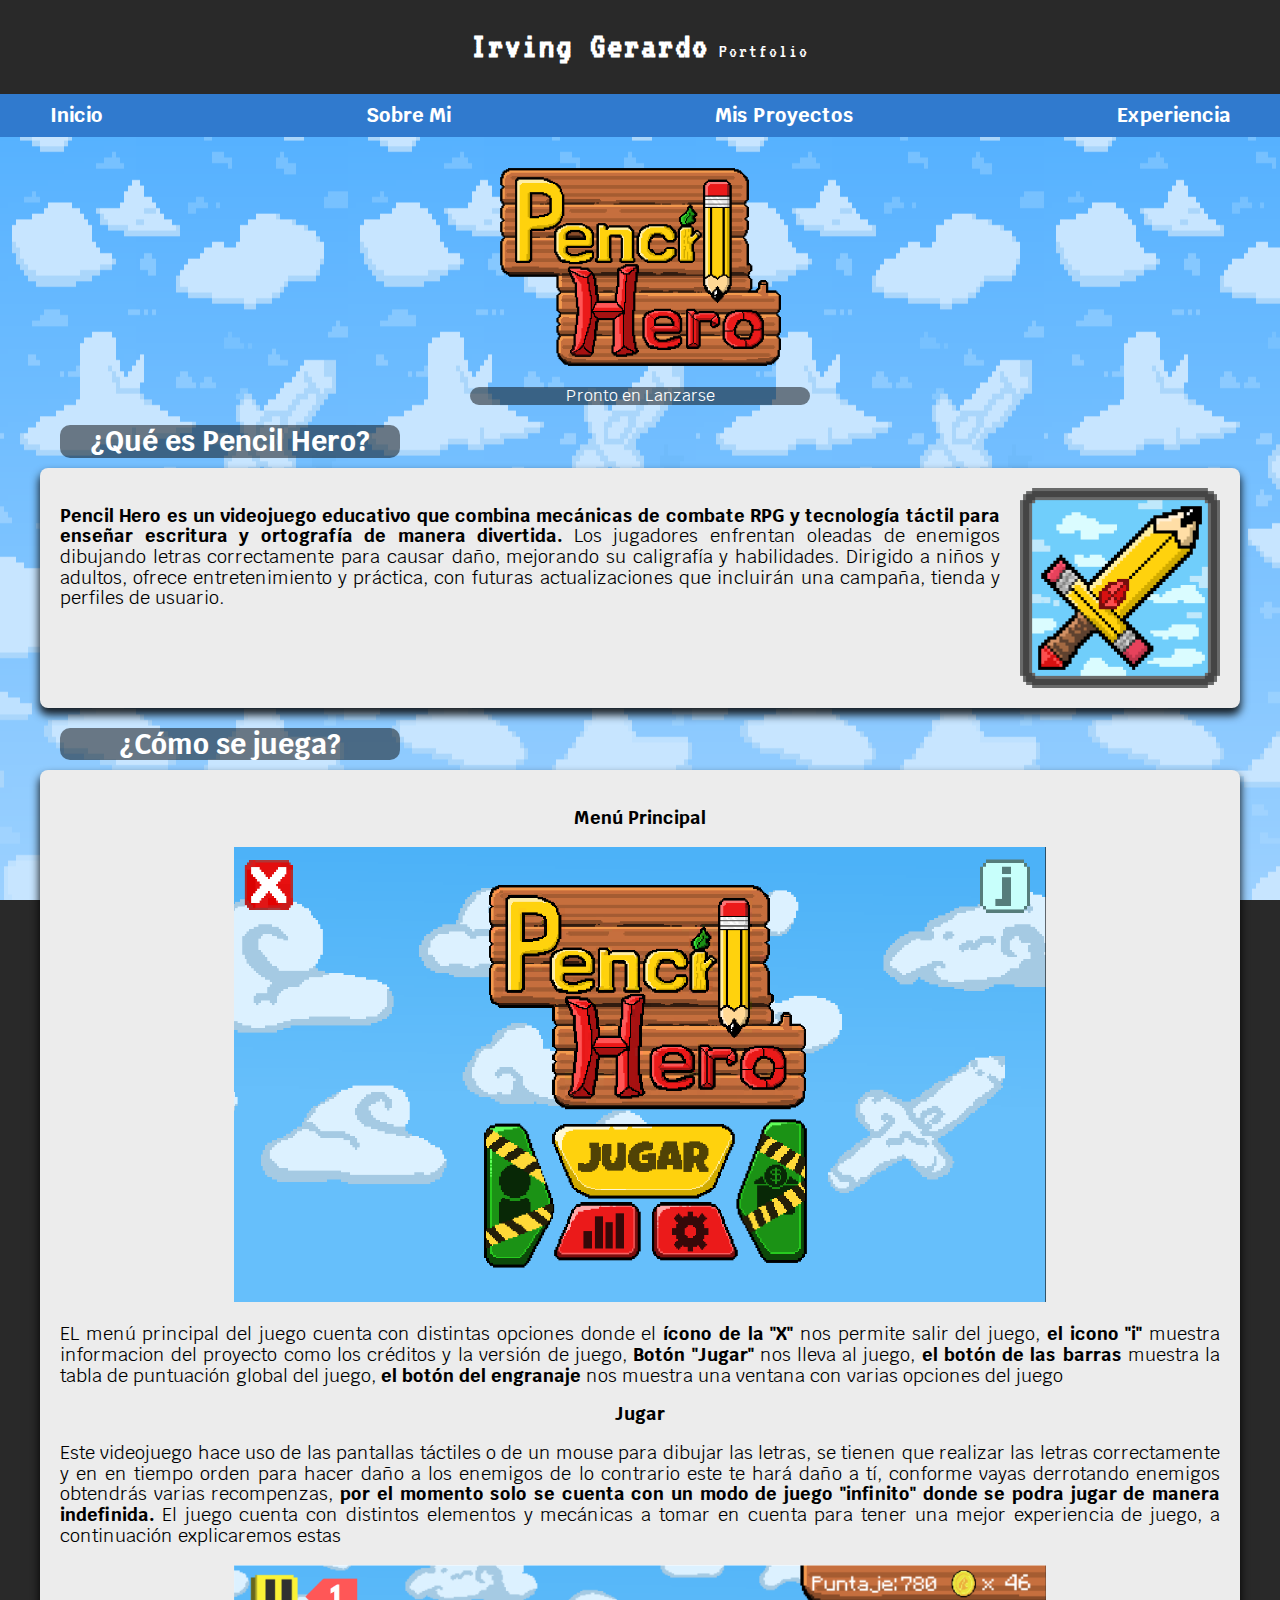
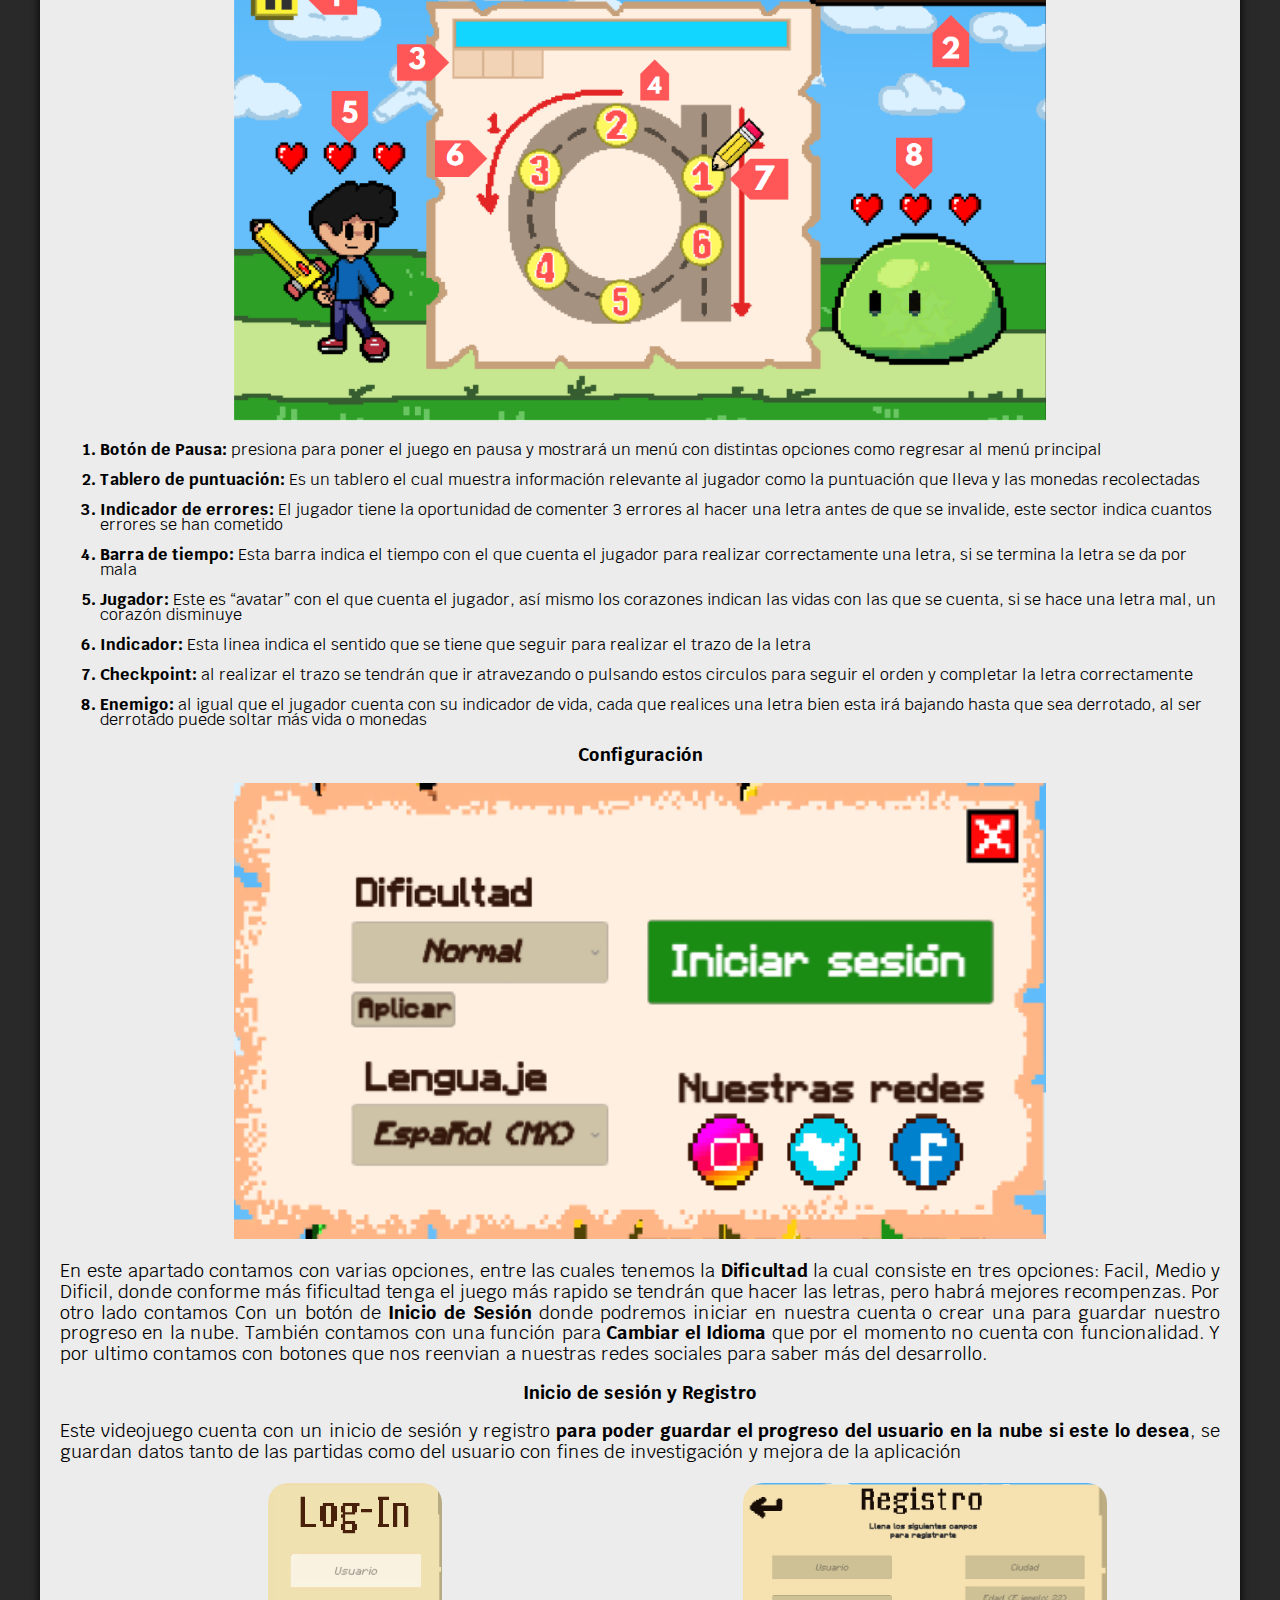
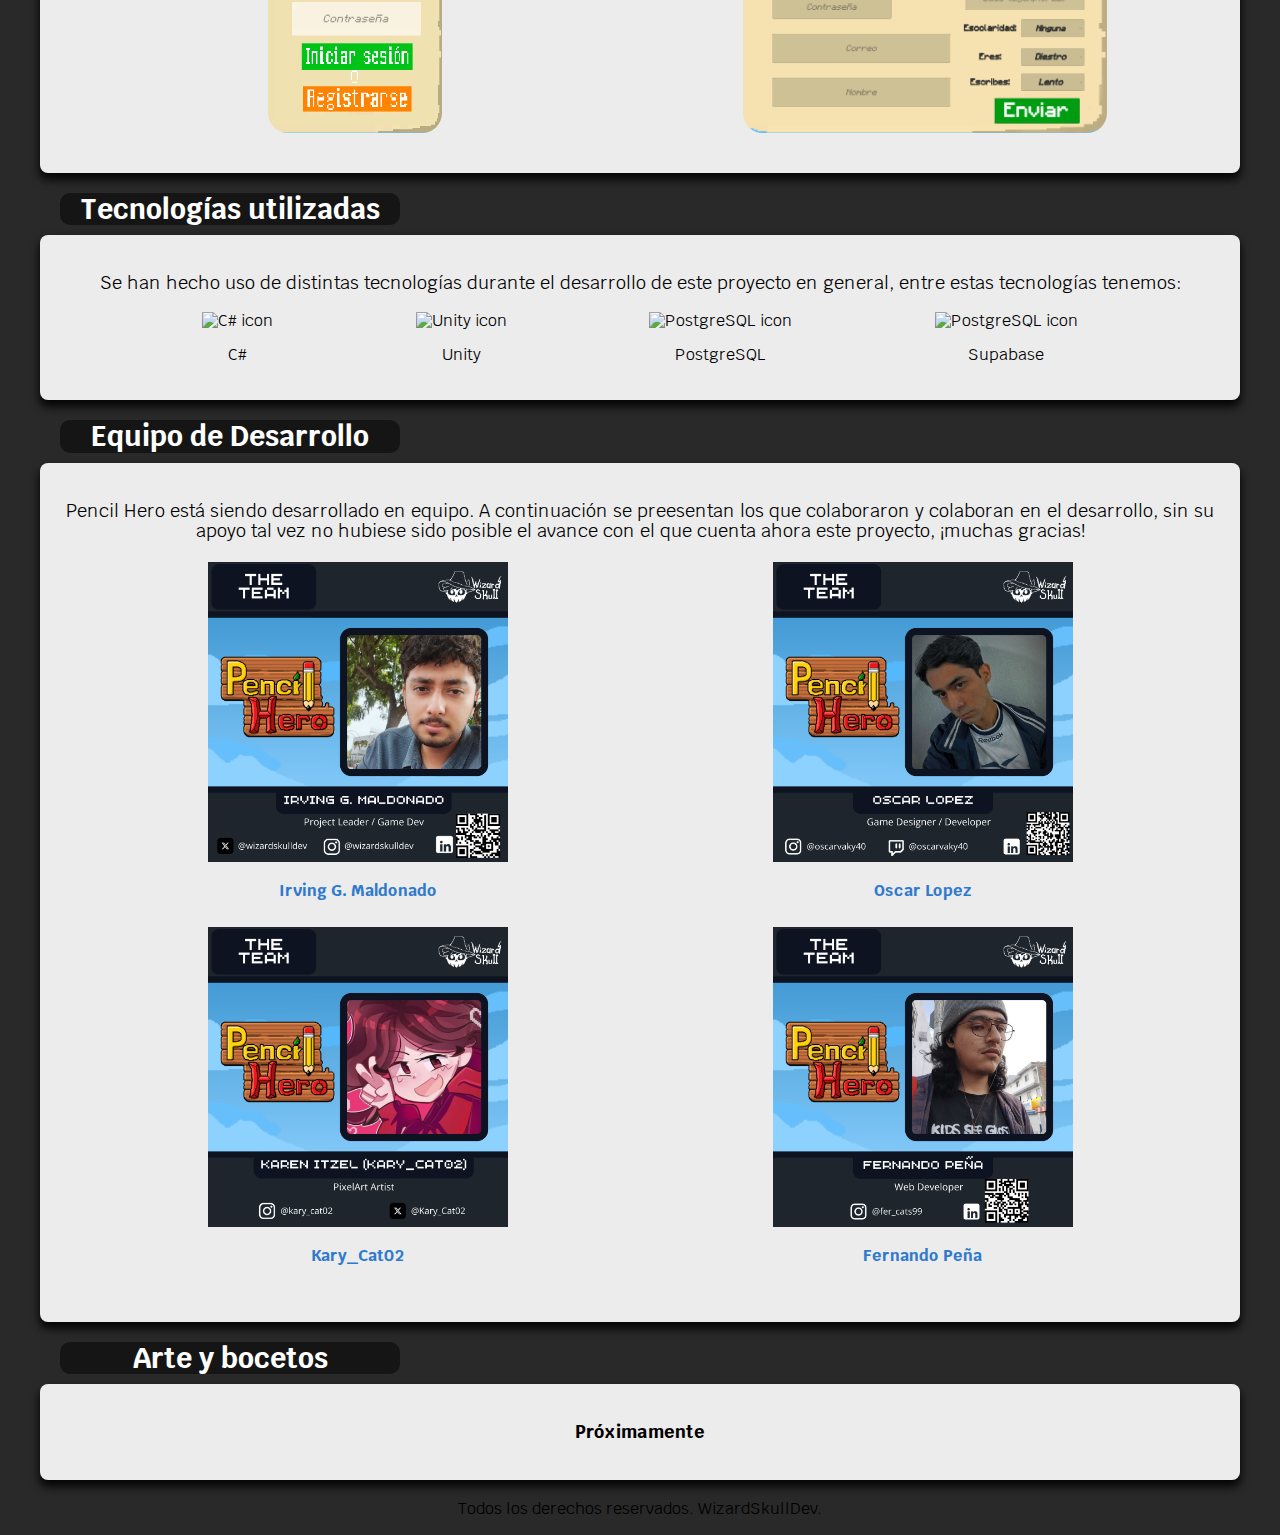
==== commit 8cc5fd89: "Más cambios grandes" ====
--- a/PencilHero.html
+++ b/PencilHero.html
@@ -40,21 +40,24 @@
 
         <!--Sobre Mi-->
         <section class="seccion-pencil">
-
-            <img class="projectlogo" src="images/Pencil_Hero_Title.png" alt="pencil hero logo">
+            <div>
+                <img class="projectlogo" src="images/Pencil_Hero_Title.png" alt="pencil hero logo">
+                <div class="proximamente">
+                    <p>Pronto en Lanzarse</p>
+                </div>
+            </div>
 
             <div class="section_title-pencil">
                 <h2> ¿Qué es Pencil Hero? </h2>
             </div>
-            
-            <div class="two_columns c80-20">
-                <div class="contenedor boxstyle">
-                    <p style="font-size: 1.8rem;">
+                <div class="contenedor boxstyle linea_rightup">
+                    <p class="parrafo-justified">
                         <b>Pencil Hero es un videojuego educativo que combina mecánicas de combate RPG y tecnología táctil para enseñar escritura y ortografía de manera divertida.</b> Los jugadores enfrentan oleadas de enemigos dibujando letras correctamente para causar daño, mejorando su caligrafía y habilidades. Dirigido a niños y adultos, ofrece entretenimiento y práctica, con futuras actualizaciones que incluirán una campaña, tienda y perfiles de usuario.
                     </p>
-                </div>
-                <img src="images/Icon.png">
-            </div>
+                    <img class="imgflexing" src="images/Icon.png" alt="Pencil Hero Icon">
+                </div>
+
+
 
             <div class="section_title-pencil">
                 <h2> ¿Cómo se juega? </h2>
@@ -118,9 +121,9 @@
             </div>
             <div class="contenedor boxstyle">
                 <p style="font-size: 1.8rem;">
-                    Se han hecho uso de distintas tecnologías para el desarrollo de este proyecto en general entre las cuales son:
-                </p>
-                <div class="linea-centrada">
+                    Se han hecho uso de distintas tecnologías durante el desarrollo de este proyecto en general, entre estas tecnologías tenemos:
+                </p>
+                <div class="linea-centrada togrid">
                         <div class="linea-centrada_elemento">
                             <img src="https://static-00.iconduck.com/assets.00/c-sharp-c-icon-1822x2048-wuf3ijab.png" alt="C# icon">
                             <p>C#</p>
@@ -135,6 +138,11 @@
                             <img src="https://static-00.iconduck.com/assets.00/postgresql-icon-1987x2048-v2fkmdaw.png" alt="PostgreSQL icon">
                             <p>PostgreSQL</p>
                         </div>
+                        
+                        <div class="linea-centrada_elemento">
+                            <img src="https://cdn.prod.website-files.com/655b60964be1a1b36c746790/655b60964be1a1b36c746d41_646dfce3b9c4849f6e401bff_supabase-logo-icon_1.png" alt="PostgreSQL icon">
+                            <p>Supabase</p>
+                        </div>
 
                 </div>
             </div>
@@ -146,8 +154,30 @@
             </div>
             <div class="contenedor boxstyle">
                 <p style="font-size: 1.8rem;">
-                    Pencil Hero es un videojuego educativo que combina mecánicas de combate RPG y tecnología táctil para enseñar escritura y ortografía de manera divertida. Los jugadores enfrentan oleadas de enemigos dibujando letras correctamente para causar daño, mejorando su caligrafía y habilidades. Dirigido a niños y adultos, ofrece entretenimiento y práctica, con futuras actualizaciones que incluirán una campaña, tienda y perfiles de usuario.
-                </p>
+                    Pencil Hero está siendo desarrollado en equipo. A continuación se preesentan los que colaboraron y colaboran en el desarrollo, sin su apoyo tal vez no hubiese sido posible el avance con el que cuenta ahora este proyecto, ¡muchas gracias!
+                </p>
+
+                <div class="twoxtwo_grid">
+                    <div>
+                        <img src="images/PencilHero/1Integrante.png" alt="Irving G. Maldonado">
+                        <a class="linkstyle" href="https://www.linkedin.com/in/irving-gerardo-maldonado-guzm%C3%A1n-a08819288/"><p><b>Irving G. Maldonado</b></p></a>
+                    </div>
+                    <div>
+                        <img src="images/PencilHero/2Integrante.png" alt="Oscar Lopez">
+                        <a class="linkstyle" href="https://www.linkedin.com/in/oscar-emmanuel-lopez-jimenez-78ab03227/"><p><b>Oscar Lopez</b></p></a>
+                    </div>
+                    <div>
+                        <img src="images/PencilHero/3Integrante.png" alt="Karen Itzel">
+                        <a class="linkstyle" href="https://x.com/Kary_Cat02"><p><b>Kary_Cat02</b></p></a>
+                    </div>
+                    <div>
+                        <img src="images/PencilHero/4Integrante.png" alt="Fernando Peña">
+                        <a class="linkstyle" href="https://www.linkedin.com/in/fernando-pf99/"><p><b>Fernando Peña</b></p></a>
+                    </div>
+                    
+                </div>
+
+
             </div>
         </section>
 
@@ -158,9 +188,10 @@
             </div>
             <div class="contenedor boxstyle">
                 <p style="font-size: 1.8rem;">
-                    Pencil Hero es un videojuego educativo que combina mecánicas de combate RPG y tecnología táctil para enseñar escritura y ortografía de manera divertida. Los jugadores enfrentan oleadas de enemigos dibujando letras correctamente para causar daño, mejorando su caligrafía y habilidades. Dirigido a niños y adultos, ofrece entretenimiento y práctica, con futuras actualizaciones que incluirán una campaña, tienda y perfiles de usuario.
-                </p>
-            </div>
+                    <b>Próximamente</b>
+                </p>
+            </div>
+            
         </section>
 
             
--- a/css/styles.css
+++ b/css/styles.css
@@ -279,10 +279,17 @@
 /*Contacto*/
 .redes {
     display: grid;/*activar el grid*/
-    grid-template-columns: repeat(4, 1fr);/*aun más simplificado donde se repite 3 veces "1fr"*/
+    grid-template-columns: repeat(2, 1fr);/*aun más simplificado donde se repite 3 veces "1fr"*/
     column-gap: 1rem;/*crear separacion entre los elementos*/ 
-        
-}
+}
+
+@media (min-width: 728px) {
+    .redes{
+        grid-template-columns: repeat(4, 1fr);
+    }
+}
+
+
 .red{
     display: flex;
     justify-content: center;
@@ -372,17 +379,39 @@
 }
 
 .linea_imagen-PencilHero {
-    height: 20rem;
+    max-height: 20rem;
+    max-width: 80%;
 }
 
 /*########## PENCIL HERO #############*/
-
 .two_columns {
     display: grid;
     column-gap: 2rem;
     margin: 2rem;
     justify-items: center;
 }
+.twoxtwo_grid{
+    display: grid;
+    gap: 1rem;
+    margin: 2rem;
+    justify-items: center;
+    grid-template-columns: repeat(2,1fr);
+    grid-template-rows: repeat(2,1fr);
+}
+.twoxtwo_grid img{
+    max-width: 100%;
+    max-height: 30rem;
+}
+.togrid {
+    display: grid;
+    grid-template-columns: repeat(2, 1fr);
+}
+
+@media (min-width: 728px) {
+    .togrid{
+        display: flex;
+    }
+}
 .c80-20{
     grid-template-columns: 80% 20%;
 }
@@ -400,6 +429,7 @@
     max-width: 80%;
     margin: auto 0;
 }
+
 .two_columns .boxstyle {
     margin-bottom: 0;
 }
@@ -411,21 +441,68 @@
 }
 
 .section_title-pencil {
+    background-color: rgb(0 0 0 / 48%);
+    border-radius: 1rem;
+    max-width: 34rem;
+    color: white;
+    margin: 0 auto;
+
+}
+@media (min-width:728px){
+    .section_title-pencil{
+        margin-left: 2rem;
+    }
+}
+
+.section_title-pencil h2{
+    text-align: center;
+    margin-bottom: 1rem;
+}
+
+.projectlogo {
+    margin-top: 3rem;
+    height: 20rem;
+
+}
+.flexing{
+    display: flex;
+}
+.imgflexing{
+    width: 20rem;
+    height: 20rem;
+    max-width: 20rem;
+    max-height: 100%;
+    margin-left: 2rem;
+}
+
+.linea_rightup{
+    display: flex;
+    flex-direction: column-reverse;
+}
+.linea_rightup img {
+    margin: 0 auto;
+}
+
+
+@media (min-width: 728px) {
+    .linea_rightup{
+        flex-direction: row;
+    }
+    .linea_rightup p {
+        margin-right: 2rem;
+    }
+}
+
+
+
+
+.proximamente{
+    margin: 0 auto;/*centra el elemento*/
+    text-align: center;
     background-color: rgb(0 0 0 / 48%);
     border-radius: 1rem;
     width: 34rem;
     color: white;
-    margin-left: 2rem;
-}
-
-.section_title-pencil h2{
-    text-align: center;
-    margin-bottom: 1rem;
-}
-
-.projectlogo {
-    margin-top: 3rem;
-    height: 20rem;
     margin-bottom: 2rem;
 }
 
@@ -434,9 +511,16 @@
     width: 70%;
 }
 .parrafo-justified{
-    font-size: 1.8rem;
+    font-size: 1.5rem;
     text-align: justify;
 }
+@media (min-width:728px){
+    .parrafo-justified{
+        font-size: 1.8rem;
+    }
+}
+
+
 .lista{
     text-align: left;
     line-height: 3rem;
@@ -449,8 +533,6 @@
 .lista ol li::marker {
     font-weight:bold;
 }
-
-
 /*
 .servicio .iconos svg{
     scale: 2;
--- a/css/styles.css
+++ b/css/styles.css
@@ -279,10 +279,17 @@
 /*Contacto*/
 .redes {
     display: grid;/*activar el grid*/
-    grid-template-columns: repeat(4, 1fr);/*aun más simplificado donde se repite 3 veces "1fr"*/
+    grid-template-columns: repeat(2, 1fr);/*aun más simplificado donde se repite 3 veces "1fr"*/
     column-gap: 1rem;/*crear separacion entre los elementos*/ 
-        
-}
+}
+
+@media (min-width: 728px) {
+    .redes{
+        grid-template-columns: repeat(4, 1fr);
+    }
+}
+
+
 .red{
     display: flex;
     justify-content: center;
@@ -372,17 +379,39 @@
 }
 
 .linea_imagen-PencilHero {
-    height: 20rem;
+    max-height: 20rem;
+    max-width: 80%;
 }
 
 /*########## PENCIL HERO #############*/
-
 .two_columns {
     display: grid;
     column-gap: 2rem;
     margin: 2rem;
     justify-items: center;
 }
+.twoxtwo_grid{
+    display: grid;
+    gap: 1rem;
+    margin: 2rem;
+    justify-items: center;
+    grid-template-columns: repeat(2,1fr);
+    grid-template-rows: repeat(2,1fr);
+}
+.twoxtwo_grid img{
+    max-width: 100%;
+    max-height: 30rem;
+}
+.togrid {
+    display: grid;
+    grid-template-columns: repeat(2, 1fr);
+}
+
+@media (min-width: 728px) {
+    .togrid{
+        display: flex;
+    }
+}
 .c80-20{
     grid-template-columns: 80% 20%;
 }
@@ -400,6 +429,7 @@
     max-width: 80%;
     margin: auto 0;
 }
+
 .two_columns .boxstyle {
     margin-bottom: 0;
 }
@@ -411,21 +441,68 @@
 }
 
 .section_title-pencil {
+    background-color: rgb(0 0 0 / 48%);
+    border-radius: 1rem;
+    max-width: 34rem;
+    color: white;
+    margin: 0 auto;
+
+}
+@media (min-width:728px){
+    .section_title-pencil{
+        margin-left: 2rem;
+    }
+}
+
+.section_title-pencil h2{
+    text-align: center;
+    margin-bottom: 1rem;
+}
+
+.projectlogo {
+    margin-top: 3rem;
+    height: 20rem;
+
+}
+.flexing{
+    display: flex;
+}
+.imgflexing{
+    width: 20rem;
+    height: 20rem;
+    max-width: 20rem;
+    max-height: 100%;
+    margin-left: 2rem;
+}
+
+.linea_rightup{
+    display: flex;
+    flex-direction: column-reverse;
+}
+.linea_rightup img {
+    margin: 0 auto;
+}
+
+
+@media (min-width: 728px) {
+    .linea_rightup{
+        flex-direction: row;
+    }
+    .linea_rightup p {
+        margin-right: 2rem;
+    }
+}
+
+
+
+
+.proximamente{
+    margin: 0 auto;/*centra el elemento*/
+    text-align: center;
     background-color: rgb(0 0 0 / 48%);
     border-radius: 1rem;
     width: 34rem;
     color: white;
-    margin-left: 2rem;
-}
-
-.section_title-pencil h2{
-    text-align: center;
-    margin-bottom: 1rem;
-}
-
-.projectlogo {
-    margin-top: 3rem;
-    height: 20rem;
     margin-bottom: 2rem;
 }
 
@@ -434,9 +511,16 @@
     width: 70%;
 }
 .parrafo-justified{
-    font-size: 1.8rem;
+    font-size: 1.5rem;
     text-align: justify;
 }
+@media (min-width:728px){
+    .parrafo-justified{
+        font-size: 1.8rem;
+    }
+}
+
+
 .lista{
     text-align: left;
     line-height: 3rem;
@@ -449,8 +533,6 @@
 .lista ol li::marker {
     font-weight:bold;
 }
-
-
 /*
 .servicio .iconos svg{
     scale: 2;
